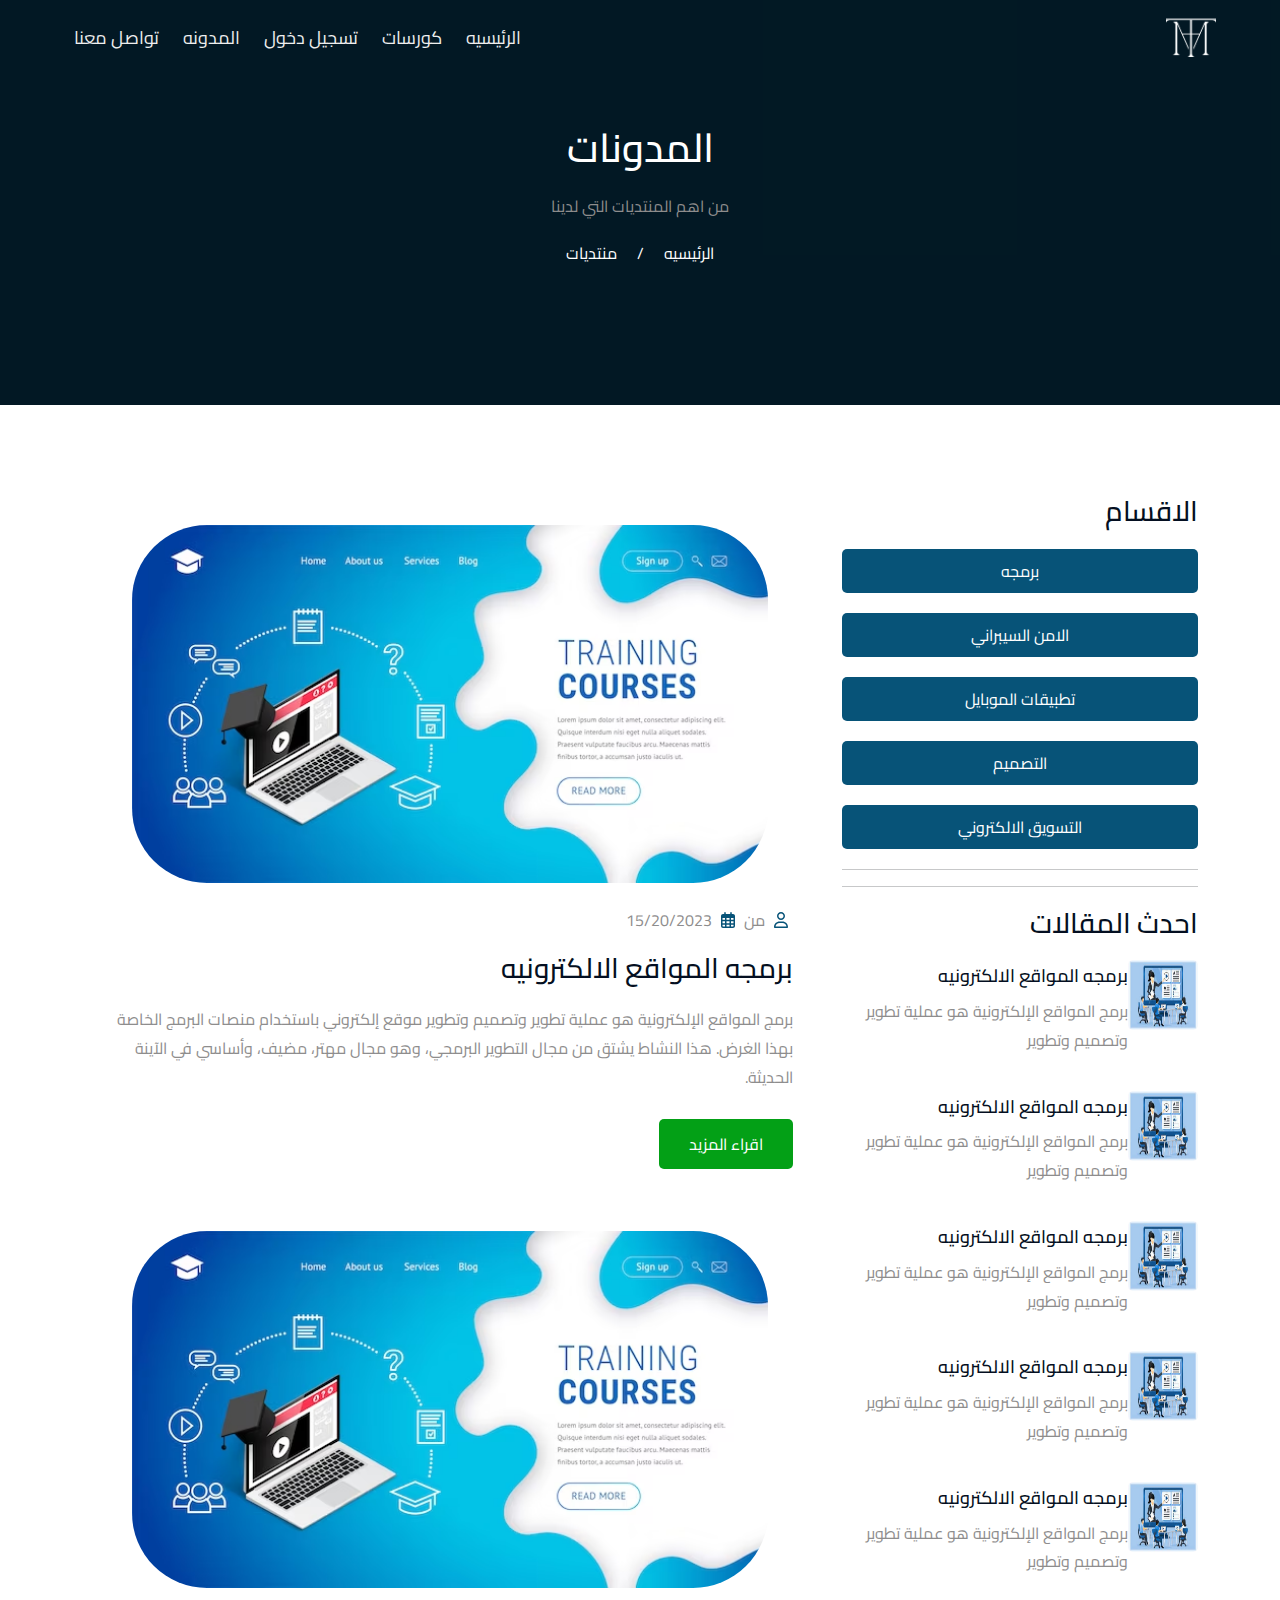
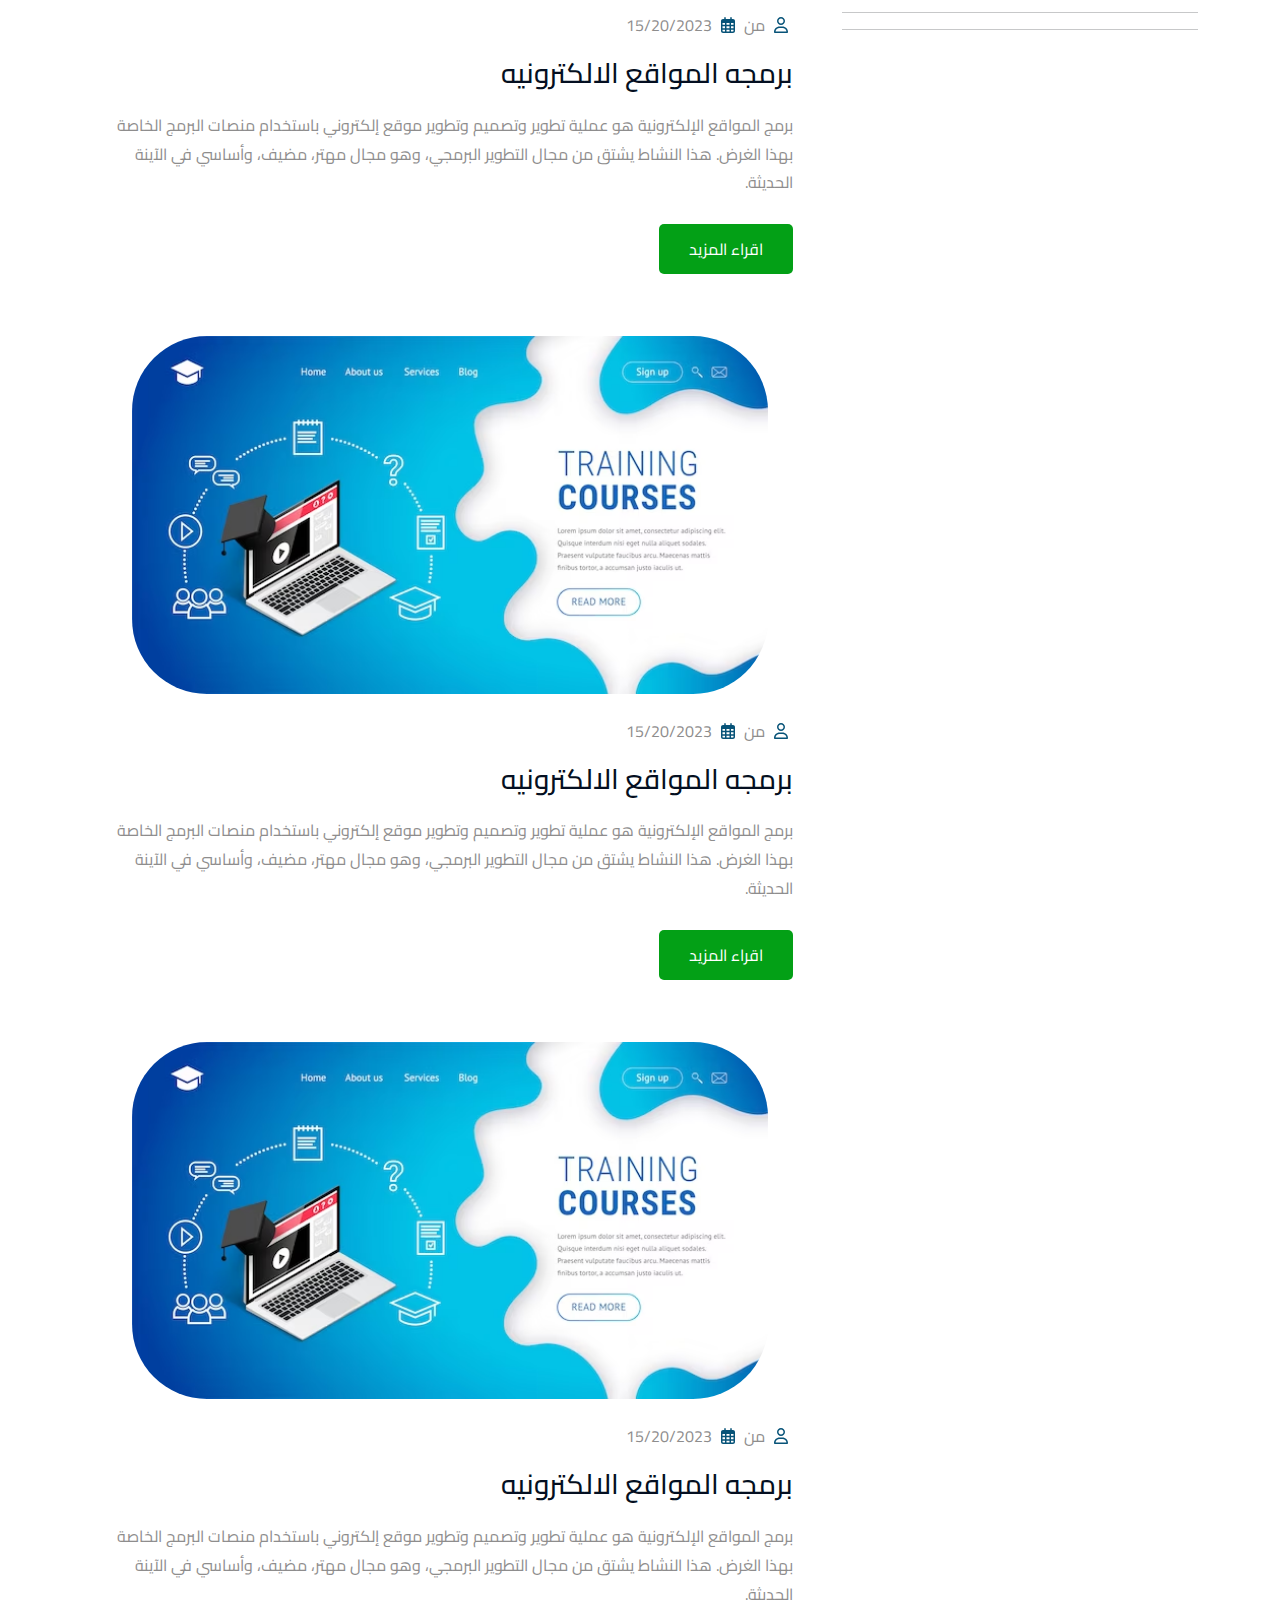
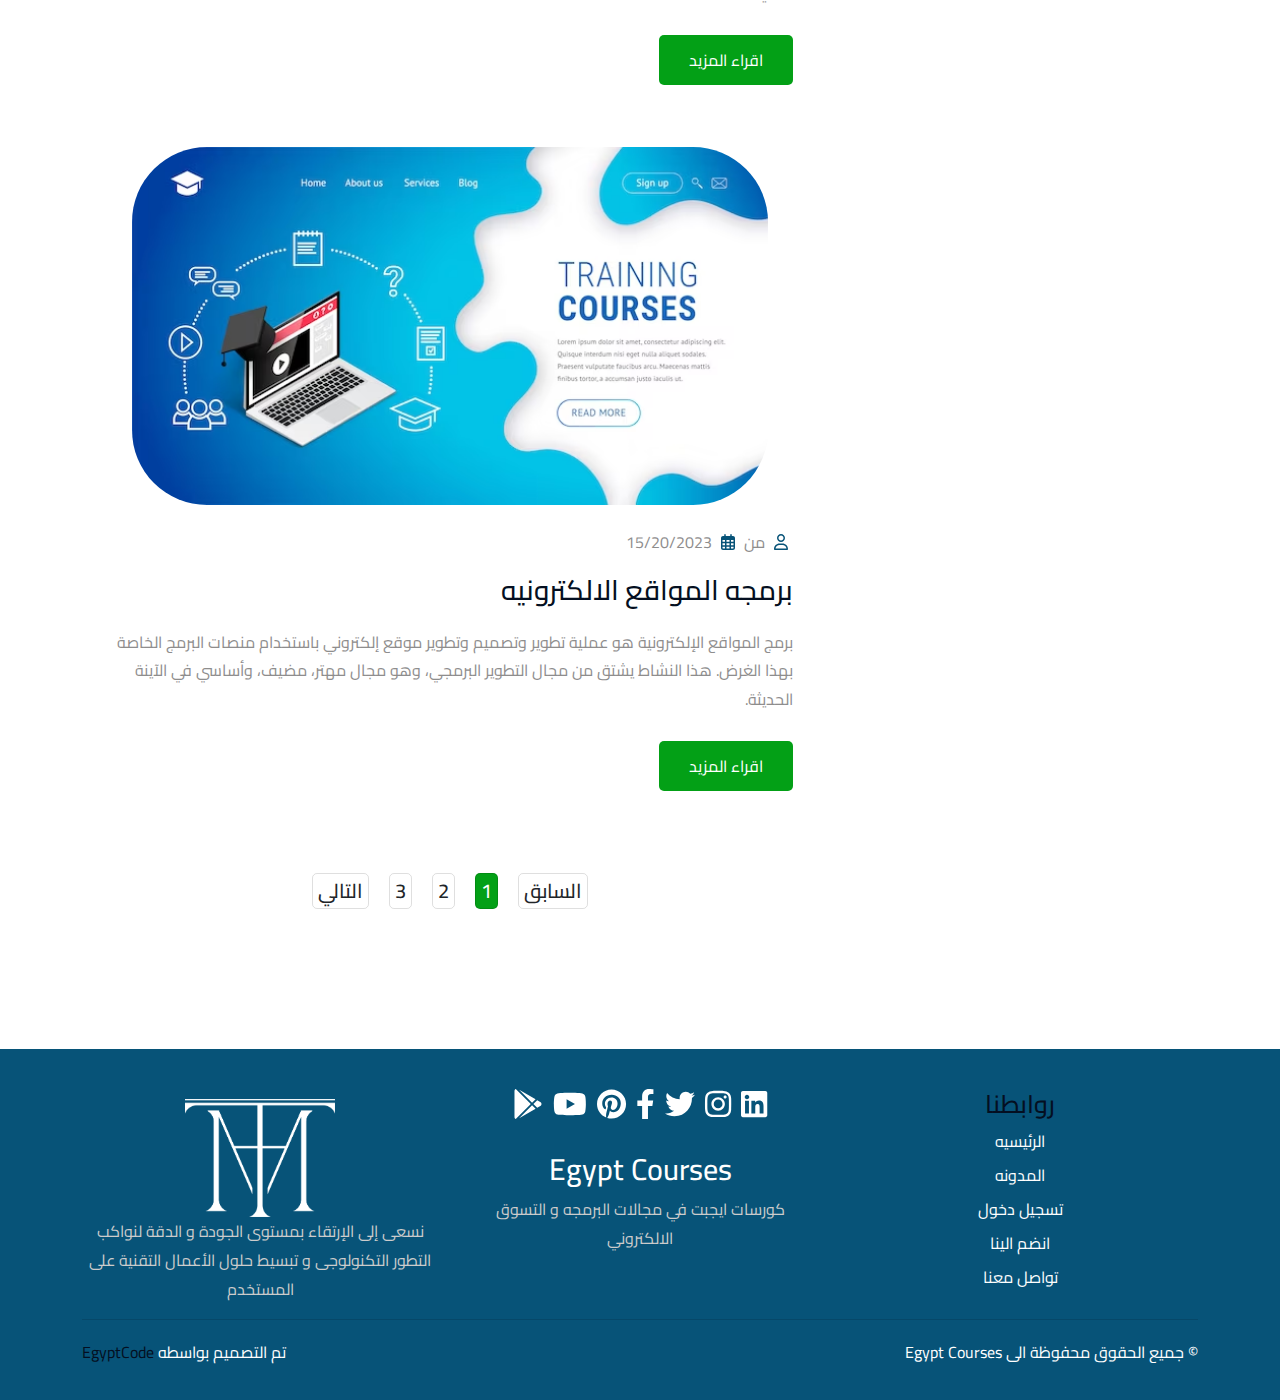
==== blog.html @ 2c245120 "Add files via upload" ====
<!DOCTYPE html>
<html lang="en" dir="rtl">

    <head>
        <meta charset="UTF-8">
        <meta name="viewport" content="width=device-width, initial-scale=1.0">
        <title>المدونات</title>
        <link rel="stylesheet" href="./css/main.css">
    </head>

    <body>

<!-- navbar -->
<div class="navbar">
    <input type="checkbox" id="nav-check">
    <div class="nav-header">
        <div class="nav-logo">
            <a class="nav_trans_logo" href="./index.html"><img src="./img/logo.png" alt=""></a>
        </div>
    </div>
    <div class="nav-btn">
        <label for="nav-check">
            <span class="span_1"></span>
            <span class="span_2"></span>
            <span class="span_3"></span>
        </label>
    </div>

    <div class="nav-links">
        <a href="./index.html">الرئيسيه</a>
        <li id="Courses_open">
            كورسات
        </li>
        <a href="./logIn.html">تسجيل دخول </a>
        <a href="./blog.html">المدونه</a>
        <a href="./contact_us.html">تواصل معنا</a>
    </div>
</div>
<!-- intro section -->
<section class="intro_sections">
    <div class="container">
        <h1>المدونات</h1>
        <p>من اهم المنتديات التي لدينا</p>
        <ul>
            <li> <a href="./index.html">الرئيسيه</a> </li>
            <li> / </li>
            <li> <a href="./singel_blog.html">منتديات</a> </li>
        </ul>
    </div>
</section>





<!-- blog -->
<section class="S1_blog">
<div class="container">
<div class="row">
    <div class="col-lg-4 ">
        <div class="box">
        <h3>الاقسام</h3>
            <div class="catt">
            <ul>
                <li><a href="./blog.html">برمجه </a></li>
                <li> <a href="./blog.html">الامن السيبراني</a> </li>
                <li> <a href="./blog.html">تطبيقات الموبايل</a> </li>
                <li> <a href="./blog.html">التصميم</a></li>
                <li> <a href="./blog.html">التسويق الالكتروني</a></li>
            </ul>
            </div>
        </div>
<hr>
<hr>
        <div class="box">
            <h3>احدث المقالات</h3>
            <div class="row_blog">
                <div class="imges">
                    <img src="./img/blog_2.jpg" alt="">
                </div>
                <div class="contant">
                    <h4><a href="./singel_blog.html">برمجه المواقع الالكترونيه</a></h4>
                    <p>برمج المواقع الإلكترونية هو عملية تطوير وتصميم وتطوير </p>

                </div>
            </div>

            <div class="row_blog">
                <div class="imges">
                    <img src="./img/blog_2.jpg" alt="">
                </div>
                <div class="contant">
                    <h4><a href="./singel_blog.html">برمجه المواقع الالكترونيه</a></h4>
                    <p>برمج المواقع الإلكترونية هو عملية تطوير وتصميم وتطوير </p>
                </div>
            </div>

            <div class="row_blog">
                <div class="imges">
                    <img src="./img/blog_2.jpg" alt="">
                </div>
                <div class="contant">
                    <h4><a href="./singel_blog.html">برمجه المواقع الالكترونيه</a></h4>
                    <p>برمج المواقع الإلكترونية هو عملية تطوير وتصميم وتطوير </p>
                </div>
            </div>

            <div class="row_blog">
                <div class="imges">
                    <img src="./img/blog_2.jpg" alt="">
                </div>
                <div class="contant">
                    <h4><a href="./singel_blog.html">برمجه المواقع الالكترونيه</a></h4>
                    <p>برمج المواقع الإلكترونية هو عملية تطوير وتصميم وتطوير </p>
                </div>
            </div>

            <div class="row_blog">
                <div class="imges">
                    <img src="./img/blog_2.jpg" alt="">
                </div>
                <div class="contant">
                    <h4><a href="./singel_blog.html">برمجه المواقع الالكترونيه</a></h4>
                    <p>برمج المواقع الإلكترونية هو عملية تطوير وتصميم وتطوير </p>
                </div>
            </div>

        </div>
<hr>
<hr>
    </div>

    <div class="col-lg-8">

        <div class="blog_box">
            <img src="./img/blog_1.jpg" alt="">
            <span> <i class="fa-regular fa-user"></i> من <i class="fa-regular fa-calendar-days"></i> 15/20/2023 </span>
            <h3>برمجه المواقع الالكترونيه</h3>
            <p>
                برمج المواقع الإلكترونية هو عملية تطوير وتصميم وتطوير موقع إلكتروني باستخدام منصات البرمج الخاصة بهذا الغرض. هذا النشاط
                يشتق من مجال التطوير البرمجي، وهو مجال مهتر، مضيف، وأساسي في الآينة الحديثة.
            </p>
            <a class="link_button" href="./singel_blog.html"> اقراء المزيد </a>
        </div>

        <div class="blog_box">
            <img src="./img/blog_1.jpg" alt="">
            <span> <i class="fa-regular fa-user"></i> من <i class="fa-regular fa-calendar-days"></i> 15/20/2023 </span>
            <h3>برمجه المواقع الالكترونيه</h3>            <p>
                برمج المواقع الإلكترونية هو عملية تطوير وتصميم وتطوير موقع إلكتروني باستخدام منصات البرمج الخاصة بهذا الغرض. هذا
                النشاط
                يشتق من مجال التطوير البرمجي، وهو مجال مهتر، مضيف، وأساسي في الآينة الحديثة.
            </p>
            <a class="link_button" href="./singel_blog.html"> اقراء المزيد </a>
        </div>

        <div class="blog_box">
            <img src="./img/blog_1.jpg" alt="">
            <span> <i class="fa-regular fa-user"></i> من <i class="fa-regular fa-calendar-days"></i> 15/20/2023 </span>
            <h3>برمجه المواقع الالكترونيه</h3>            <p>
                برمج المواقع الإلكترونية هو عملية تطوير وتصميم وتطوير موقع إلكتروني باستخدام منصات البرمج الخاصة بهذا الغرض. هذا
                النشاط
                يشتق من مجال التطوير البرمجي، وهو مجال مهتر، مضيف، وأساسي في الآينة الحديثة.
            </p>
            <a class="link_button" href="./singel_blog.html"> اقراء المزيد </a>
        </div>

        <div class="blog_box">
            <img src="./img/blog_1.jpg" alt="">
            <span> <i class="fa-regular fa-user"></i> من <i class="fa-regular fa-calendar-days"></i> 15/20/2023 </span>
            <h3>برمجه المواقع الالكترونيه</h3>            <p>
                برمج المواقع الإلكترونية هو عملية تطوير وتصميم وتطوير موقع إلكتروني باستخدام منصات البرمج الخاصة بهذا الغرض. هذا
                النشاط
                يشتق من مجال التطوير البرمجي، وهو مجال مهتر، مضيف، وأساسي في الآينة الحديثة.
            </p>
            <a class="link_button" href="./singel_blog.html"> اقراء المزيد </a>
        </div>

        <div class="blog_box">
            <img src="./img/blog_1.jpg" alt="">
            <span> <i class="fa-regular fa-user"></i> من <i class="fa-regular fa-calendar-days"></i> 15/20/2023 </span>
            <h3>برمجه المواقع الالكترونيه</h3>            <p>
                برمج المواقع الإلكترونية هو عملية تطوير وتصميم وتطوير موقع إلكتروني باستخدام منصات البرمج الخاصة بهذا الغرض. هذا
                النشاط
                يشتق من مجال التطوير البرمجي، وهو مجال مهتر، مضيف، وأساسي في الآينة الحديثة.
            </p>
            <a class="link_button" href="./singel_blog.html"> اقراء المزيد </a>
        </div>

                <div class="Pagination">
                    <h4>السابق</h4>
                    <h4 class="active">1</h4>
                    <h4>2</h4>
                    <h4>3</h4>
                    <h4>التالي</h4>
                </div>

    </div>

</div>    
</div>    
</section>





<!-- footer -->
<footer class="footer">
    <div class="container">

        <div class="top_foot">
            <div class="row">

                <div class="col-lg-4">
                    <ul class="links">
                        <h3>روابطنا</h3>
                        <li> <a href="./index.html">الرئيسيه</a> </li>
                        <li> <a href="./blog.html">المدونه</a> </li>
                        <li> <a href="./logIn.html">تسجيل دخول</a> </li>
                        <li> <a href="./registration.html">انضم الينا</a> </li>
                        <li> <a href="./contact_us.html">تواصل معنا</a> </li>
                    </ul>
                </div>

                <div class="col-lg-4">
                    <ul class="sochial">
                        <li> <a href="#"><i class="fa-brands fa-linkedin"></i></a> </li>
                        <li> <a href="#"><i class="fa-brands fa-instagram"></i></a> </li>
                        <li> <a href="#"><i class="fa-brands fa-twitter"></i></a> </li>
                        <li> <a href="#"><i class="fa-brands fa-facebook-f"></i></a> </li>
                        <li> <a href="#"><i class="fa-brands fa-pinterest"></i></a> </li>
                        <li> <a href="#"><i class="fa-brands fa-youtube"></i></a> </li>
                        <li> <a href="#"><i class="fa-brands fa-google-play"></i></a> </li>
                    </ul>
                    <h4>Egypt Courses</h4>
                    <p>كورسات ايجبت في مجالات البرمجه و التسوق الالكتروني</p>
                </div>

                <div class="col-lg-4">
                    <a href="./index.html"><img src="./img/logo.png" alt=""></a>
                    <p>
                        نسعى إلى الإرتقاء بمستوى الجودة و الدقة لنواكب التطور التكنولوجى و تبسيط حلول الأعمال التقنية
                        على المستخدم

                    </p>
                </div>

            </div>
        </div>


        <div class="last_foot">
            <ul>
                <li>© جميع الحقوق محفوظة الى Egypt Courses </li>
                <li> تم التصميم بواسطه <a href="./logIn.html">EgyptCode</a> </li>
            </ul>
        </div>

    </div>
</footer>

<!-- scroll up -->
<span class="scroll_up"><i class="fa-solid fa-arrow-up"></i></span>



<script src="js/jquery-3.5.1.min.js"></script>
<script src="./js/owl.carousel.min.js"></script>
<script src="./js/all.min.js"></script>
<script src="./js/bootstrap.bundle.min.js"></script>
<script src="./js/main.js"></script>
</body>
</html>
---- css/main.css ----
@import url(./bootstrap.min.css);
@import url(./bootstrap.min.css.map);
@import url(./all.min.css);
@import url(./owl.carousel.min.css);
@import url(./animate.css);
@import url('https://fonts.googleapis.com/css2?family=Cairo:wght@200;400;500;600;700;800&display=swap');

:root {
  --main_bgColor: #ffffff;
  --btnColor: #03a016;
  --textColor: #040f21;
  --Secondary-color: #075378;  
  --bgColor: #f7f7f7;
  --pragrafColor: #8e8d8d;
  --body_bgColor: #ffffff;
  --main_borderColor: 1px solid rgba(0, 0, 0, .125);
}
::selection {
  color: rgb(255, 255, 255);
  background: rgb(0, 0, 0);
  border-radius: 5px !important;
}
::-webkit-scrollbar {
  width: 10px;

}

::-webkit-scrollbar-track {
  background-color: transparent;
  box-shadow: 0 20px 40px rgb(0 0 0 / 25%);
}

::-webkit-scrollbar-thumb {
  background-color: var(--Secondary-color);
  border-radius: 5px;
  transition: all ease-in-out .3s;
}

::-webkit-scrollbar-thumb:hover {
  background-color: var(--textColor);
}
.link_button ,.add-to-cart{
  padding: 10px 30px;
  background-color: var(--btnColor);
  color: var(--body_bgColor);
  border-radius: 5px;
  transition: all ease-in .3s;
}
.link_button:hover ,.add-to-cart:hover{
  background-color: transparent;
  color: var(--textColor);
  border: 1px solid var(--btnColor);
}

* {
    padding: 0;
    margin: 0;
    box-sizing: border-box;
    font-family: 'Cairo', sans-serif;
}
a{
    text-decoration: none;
}
li{
    list-style: none;
}
ul{
    padding: 0;
}
img ,video{
    width: 100%;
}
p{
  line-height: 1.8;
  color: var(--pragrafColor);
}
/* navbar */
.navbar {
  height: 75px;
  width: 100%;
  background-color: transparent;
  padding: 0 5%;  
  display: flex;
  align-items: center;
  position: absolute;
  z-index: 92212554454554541212;
}

.navbar  .nav-header {
  width: 20%;

}

.navbar  .nav-header  .nav-logo {
  display: inline-block;
  font-size: 22px;
  color: #fff;
}

.navbar .nav-logo img {
  width: 50px  !important;
}

.navbar .nav-btn {
  display: none;
}
.navbar .nav-btn span{
  width: 50%;
}
.navbar  .nav-links {
  margin-right: auto;
  font-size: 18px;
}

.navbar  .nav-links  a , .navbar .nav-links li{
  display: inline-block;
  padding: 13px 10px 13px 10px;
  text-decoration: none;
  color: #efefef;
  transition: all ease-in .3s;
  cursor: pointer;
}

.navbar  .nav-links  a:hover ,
.navbar .nav-links li:hover{
    color: var(--btnColor);
}
.fix .nav-links a:hover,
.fix .nav-links li:hover {
  color: var(--textColor);
}


.navbar  #nav-check {
  display: none;
}


.services_menu {
  position: absolute;
  opacity: 0;
  visibility: hidden;
  transition: all ease-in-out .3s !important;
  display: flex;
  flex-direction: column;
  left: 20px;
  width: 300px !important;
}

.services_nav_tranz .services_menu {
  opacity: 1;
  visibility: visible;
  animation-name: tranz;
  animation-duration: .5s;
  animation-iteration-count: 1;
  animation-timing-function: linear;
  animation-fill-mode: forwards;
}

.services_nav_tranz svg {
  transform: rotate(90deg);
  margin-right: 10px;
}

.services_menu li {
  background-color: var(--bgColor);
  box-shadow: 0 20px 40px rgb(0 0 0 / 25%);

  padding: 0 20px;
  width: 100%;
}

.services_menu li a {
  color: #000 !important;
}

.services_menu li a:hover {
  color: var(--btnColor) !important;
}

.fix {
  background-color: var(--Secondary-color);
  position: fixed !important;
  top: 0;
  right: 0;
  z-index: 9561111111665;
  left: 0;
  height: 70px !important;
  transition: all .5s linear;
  animation-name: tranz;
  animation-duration: .5s;
  animation-iteration-count: 1;
  animation-timing-function: linear;
  animation-fill-mode: forwards;
  padding: 0 5%;

}

@keyframes tranz {
  0% {
    transform: translateY(-100px);
  }

  100% {
    transform: translateY(0px);
  }
}


@media (max-width:600px) {
  .navbar > .nav-btn {
    display: inline-block;
    position: absolute;
    left: 10px;
    top: calc(50% - 25px);
  }
  .navbar>.nav-header>.nav-title{
    margin-right: auto;
  }
  .navbar > .nav-btn > label {
    display: inline-block;
    width: 50px;
    height: 50px;
    padding: 13px;
  }
  .navbar > .nav-btn > label:hover,.navbar  #nav-check:checked ~ .nav-btn > label {
    background-color: rgba(0, 0, 0, 0.3);
  }
  .navbar > .nav-btn > label > span {
    display: block;
    width: 25px;
    height: 10px;
    border-top: 2px solid #eee;
    transition: all ease-in .3s;
  }
  .navbar>.nav-btn>label>.span_2{
    width: 20px;
  }
  .navbar>.nav-btn>label>.span_3 {
    width: 15px;
  }
  .navbar > .nav-links {
    position: absolute;
    display: block;
    width: 100%;
    background-color: #333;
    height: 0px;
    transition: all 0.3s ease-in;
    overflow-y: hidden;
    top: 65px;
    left: 0px;
  }
  .fix>.nav-links{
    border: 7px solid var(--Secondary-color);
    border-radius: 5px;
    border-top: none;
  }
  .navbar > .nav-links > a {
    display: block;
    width: 100%;
  }
  .navbar > #nav-check:not(:checked) ~ .nav-links {
    height: 0;
    width: 100% !important;
  }
  .navbar > #nav-check:checked ~ .nav-links {
    height: 80vh !important;
  }
  .navbar>#nav-check:checked~.nav-btn .span_1{
  transform: rotateY(0deg) rotate(45deg);
  position: absolute;
  top: 21px;
  left: 16px;
  width: 15px !important;
  border-top: 3px solid #eee;
}
.navbar>#nav-check:checked~.nav-btn .span_2 {
  transform: rotateY(0deg) rotate(-45deg);
  position: absolute;
  top: 21px;
  left: 22px;
  width: 15px !important;
  border-top: 3px solid #eee;
}
  .navbar>#nav-check:checked~.nav-btn .span_3 {
  display: none;
  }

}
/* home */
.S1_home{
  background-image: url(../img/S1_home.jpeg);
  background-position: center;
  background-size: cover;
  background-repeat: no-repeat;
  width: 100%;
  height: 100vh;
  position: relative;
  display: flex;
  flex-direction: column;
  align-items: center;
  justify-content: center;
  text-align: center;
  z-index: 1;
}
.S1_home::after{
  content: '';
  position: absolute;
  top: 0;
  left: 0;
  width: 100%;
  height: 100%;
  background-color: #0000008d;
  z-index: -1;
}
.S1_home h1 ,.S1_home p ,.S1_home a{
  z-index: 5;
  color: var(--body_bgColor);
}
.S1_home h1{
  font-size: 50px;
  margin-bottom: 20px;
  font-weight: 800;
}
.S1_home p{
  margin-bottom: 70px;
}
.S1_home a{
  color: var(--body_bgColor);
  background-color: var(--btnColor);
  padding: 10px 30px ;
  border-radius: 5px;
}
/* intro */
.intro {
  text-align: center;
  padding: 30px 0;
}

.intro h3 {
  color: var(--textColor);
  font-size: 32px;
  margin-bottom: 20px;
}

.intro hr {
  width: 40%;
  background-color: var(--Secondary-color);
  margin: auto;
  height: 5px;
}
/* S2 */
.S2_home{
  padding: 70px 0 ;
}
.box{
  margin: 20px 0;
}
.S2_home .box{
  text-align: center;
  padding: 40px;
}
.S2_home .box svg{
  width: 50px;
  height: 50px;
  background-color: #DDFFEF;
  padding: 20px;
  color: var(--btnColor);
}
.S2_home .box h3{
  margin: 15px 0;
}
.S2_home .box ul{
  display: flex;
  justify-content: space-between;
}
.S2_home .box li{
  color: var(--textColor);
  font-size: 18px;
  margin: 0 10px;
}
.S2_home .box span{
  color: var(--pragrafColor);
}
.S2_home .box span del{
  color: var(--Secondary-color);
  margin-right: 20px;
}
/* S3_home */
.S3_home{
  padding: 20px 0;
  background-image: url(../img/S3_home.png);
  background-position: top;
  background-size: cover;
  width: 100%;
  height: 70vh;
  background-color: #1c1c1c;
  position: relative;
  background-attachment: fixed;
}
.S3_home::after{
  content: '';
  position: absolute;
  top: -10px;
  left: 0;
  background-image: url(../img/top_divider_black.png);
  background-position: top;
  width: 100%;
  background-repeat: no-repeat;
  height: 10px !important;
}
.S3_home .box{
  padding: 40px ;
  margin-bottom: 0;
}
.S3_home .box ul{
  display: flex;
  align-items: center;
}
.S3_home .box ul svg{
  padding: 20px;
  font-size: 30px;
  border: 2px solid var(--Secondary-color);
  color: var(--body_bgColor);
  border-radius: 50%;
  margin-left: 20px;
}
.S3_home .box ul h3{
  margin-bottom: 10px;
  color: var(--body_bgColor);
  font-size: 24px;
}
.S3_home .box ul p{
  color: #ccc;
}
/* S5_home */
.S5_home{
  padding: 70px 0;
}
.S5_home .box{
  padding: 30px;
  border: 2px solid var(--btnColor);
  border-radius: 5px;
  text-align: center;
}
.S5_home .box h4{
  color: var(--btnColor);
  font-size: 32px;
  margin: 20px 0;
}
.S5_home .box p{
  margin: 20px 0;
}
.S5_home .box span{
  color: var(--Secondary-color);
  display: block;
  font-weight: 600;
  font-size: 22px;
}
.S5_home .box a{
  padding: 10px 30px;
  border: 1px solid var(--btnColor);
  background-color: var(--btnColor);
  border-radius: 5px;
  color: var(--body_bgColor);
  transition: all ease-in .3s;
  display: block;
  margin: 20px 0;
}
.S5_home .box a:hover{
  background-color: transparent;
  color: var(--textColor);
}
.sform{
  width: 100% !important;
}



/* intro_sections */
.intro_sections{
  background-color: var(--Secondary-color);
  width: 100%;
  height: 45vh;
  position: relative;
  z-index: 1;
  display: flex;
  flex-direction: column;
  align-items: center;
  justify-content: center;
  text-align: center;
  padding: 70px 0;

}
.intro_sections::after{
  content: '';
  width: 100%;
  height: 100%;
  top: 0;
  left: 0;
  position: absolute;
  background-color: #000000b3;
  z-index: -1;
}
.intro_sections h1{
  color: var(--body_bgColor);
  margin-bottom: 20px;
}
.intro_sections ul{
  display: flex;
  justify-content: center;
  margin-top: 20px;
}
.intro_sections ul li{
  color: var(--body_bgColor);
  margin: 0 10px;
}
.intro_sections ul li a{
  color: var(--body_bgColor);
}

/* Login */
.Login{
  padding-top: 70px;
}
.butt{
  display: flex;
  justify-content: space-between;

}
.butt button , .butt a{
  border: none;
  border-radius: 5px;
  color: var(--body_bgColor);
  background-color: var(--Secondary-color);
  padding: 10px 30px;
}
.form{
  padding: 25px;
  border: var(--main_borderColor);
  border-radius: 5px;
  width: 50%;
  margin: 70px auto;
}
.form input{
  width: 100%;
  height: 40px;
  margin-bottom: 20px;
  padding:0 25px ;
}
.form h3{
  margin-bottom: 20px;
  color: var(--textColor);
}
.form label{
  margin-bottom: 10px;
  color: var(--pragrafColor);
  font-size: 15px;
}
.form .lost_pass , .send_pass{
  color: var(--btnColor);
}
.form .lost_pass{
  cursor: pointer;
}
.form a{
  background-color: var(--textColor);
  text-align: center;
}
#Git_Back{
  background-color: var(--textColor);
}
#Git_Back:hover{
  background-color: transparent !important;
}
.form .lost_pass svg ,  .send_pass svg{
  margin-right: 10px;
}
.lost_pass_form{
  display: none;
}
.lost_pass_container .Login_form{
  display: none;
}
.lost_pass_container .lost_pass_form{
  display: block;
}
.contacts{
  padding: 70px 0;
}
.contacts .form{
  width: 100%;
  margin-top: 0;
  margin-bottom: 0;
}
.contacts .form button{
  border: none;
  padding: 10px 30px ;
  color: var(--body_bgColor);
  background-color: var(--Secondary-color);
  border-radius: 5px;
}
.contacts .form textarea ,.contacts .form input{
  width: 100%;
  border-radius: 5px;
  padding-right: 20px;
  padding-top: 5px;
  border: var(--main_borderColor);
}
.contacts .map_box{
  margin-bottom: 50px;
  text-align: center;
}
.contacts .map_box iframe{
  width: 70% !important ;
  border-radius: 20px;
}
.contacts .location{
  margin-top: 30px;
}
.contacts .location ul{
  display: flex;
  margin: 30px 0;
}
.contacts .location ul li{
  margin-left: 20px;
  color: var(--textColor);
  font-size: 18px;
}
.contacts .location ul li a{
  color: var(--textColor);
  transition: all ease-in .3s;
}
.contacts .location ul li a:hover{
  color: var(--btnColor);
}
.contacts .contact_sochial img{
  width: 150px;
  background-color: var(--Secondary-color);
  margin: 20px 0;
}
.contacts .contact_sochial ul{
  display: flex;
}
.contacts .contact_sochial li{
  margin: 0 5px;
}
.contacts .contact_sochial svg{
  font-size: 25px;
  color:var(--textColor);
  transition: all ease-in .3s;
}
.contacts .contact_sochial svg:hover{
  color: var(--btnColor);
}
/* footer */
.footer{
  padding: 20px 0;
  text-align: center;
  background-color: var(--Secondary-color );
}
.top_foot img{
  width: 150px;
  margin-top: 30px;
}
.top_foot h3{
  color: var(--textColor);
  font-size: 25px;
}
.top_foot h4{
  margin-top: 30px;
  font-size: 30px;
  color: var(--body_bgColor);

}
.top_foot p{
  color: #ccc;
}
.top_foot ul{
  margin: 20px 0;
  text-align: center;

}
.top_foot ul li{
  margin: 10px 0;
}
.top_foot ul li svg{
  color: var(--body_bgColor);
  font-size: 30px;
}
.top_foot ul li a{
  color: var(--body_bgColor);
  font-size: 16px;
  transition: all ease-in .3s;
}
.top_foot ul li a:hover{
  margin-right: 5px;
}
.top_foot .sochial{
  display: flex;
  align-items: flex-start;
  justify-content: center;
}
.top_foot .sochial li{
  margin: 0 5px ;
}
.last_foot {
  border-top: var(--main_borderColor);
  padding-top: 20px;
}
.last_foot ul{
  justify-content: space-between;
  display: flex;
}
.last_foot li{
  color: var(--body_bgColor);
}
.last_foot a{
  color: var(--textColor);
}

/* ////////////////// */
/* Pagination */
.Pagination {
  padding: 70px 0;
  display: flex;
  align-items: center;
  justify-content: center;
}

.Pagination h4 {
  padding: 5px;
  border-radius: 5px;
  border: var(--main_borderColor);
  margin: 0 10px;
  font-size: 20px;
  transition: all ease-in .3s;
}

.Pagination h4:hover {
  background-color: var(--btnColor);
  color: var(--main_bgColor);
}

.Pagination .active {
  background-color: var(--btnColor);
  color: var(--main_bgColor);
}
/* S1_blog */
.S1_blog {
  padding: 70px 0;
}

.S1_blog .blog_box {
  padding: 25px;
}

.S1_blog .blog_box img {
  border-radius: 100px;
  padding: 25px;
}

.S1_blog .blog_box span {
  color: var(--pragrafColor);
}

.S1_blog .blog_box span svg {
  color: var(--Secondary-color);
  margin: 0 5px;
}

.S1_blog .blog_box h3 {
  color: var(--textColor);
  margin: 20px 0;
}

.S1_blog .blog_box p {
  color: var(--pragrafColor);
  margin: 20px 0;
  margin-bottom: 40px;
}
.S1_blog .box {
  margin: 20px 0;
}

.S1_blog .box h3 {
  margin: 20px 0;
  color: var(--textColor);
}

.S1_blog .catt ul li a {
  padding: 10px;
  margin: 20px 0;
  display: block;
  text-align: center;
  background-color: var(--Secondary-color);
  border-radius: 5px;

}

.S1_blog ul li a {
  color: var(--body_bgColor);
}

.S1_blog .row_blog {
  display: flex;
  margin: 20px 0;
}

.S1_blog .row_blog .contant {
  margin-left: 20px;
}

.S1_blog .row_blog img {
  width: 70px;
  height: 70px;
  border-radius: 5px;
}

.S1_blog .row_blog a {
  font-size: 18px;
  color: var(--textColor);
  transition: all ease-in .3s;
}

.S1_blog .row_blog a:hover {
  color: var(--Secondary-color);
}

.time li {
  color: var(--textColor);
  margin: 20px 0;
  font-size: 18px;
}

.comments {

  padding: 70px 0;
}

.comments ul {
  display: flex;

}

.comments .box {
  width: 50%;
}

.comments ul img {
  width: 70px !important;
  height: 70px;
  border-radius: 50%;
  padding: 0;
  border: 1px solid var(--Secondary-color);
}

.comments ul li {
  margin-left: 20px;
}

.comments ul li span {
  color: var(--Secondary-color);
}

.comments ul li h4 {
  margin: 5px 0;
  padding: 0;
}

.comments ul li p {
  color: var(--P-color);
}

.comments .form {
  margin-top: 50px;
  display: flex;
  flex-direction: column;
}

.comments .form input {
  border: none;
  margin: 10px 0;
  background-color: var(--bgColor);
  border-radius: 5px;
  height: 40px;
  border: var(--main_borderColor);
  padding: 10px;
}

.comments .form textarea {
  border: none;
  margin: 10px 0;
  background-color: var(--bgColor);
  border-radius: 5px;
  border: var(--main_borderColor);
  padding: 10px;
}

.comments .form button {
  padding: 10px 30px;
  border: none;
  border-radius: 5px;
  color: var(--textColor);
  background-color: var(--Secondary-color);
  margin-top: 20px;
}
.sidbar{
  position: fixed;
  top: 0;
  left: 0;
  bottom: 0;
  width: 0px;
  background-color: var(--Secondary-color);
  z-index: 1551635551151563551511551;
  transition: all ease-in .3s;
  overflow: scroll;
}
.Show{
  width: 300px !important;
  padding: 20px;
}
.sidbar a{
  color: var(--textColor);
}
.sidbar  svg{
  color: rgb(204, 3, 3);
  font-size: 30px;
}
.sidbar .close{
  background-color: var(--bgColor);
  padding: 10px;
  width: 50px;
  border-radius: 5px;
  margin-bottom: 50px;
}

/* cart */
.cart {
  padding-top: 70px;
}

.supTotal {
  padding: 70px 0;
}

/* cart_sidbar */
.cart_open_tool {
  position: fixed;
  right: 0;
  top: 100px;
  bottom: 0;
  background-color: var(--btnColor);
  width: 50px;
  height: 50px;
  z-index: 15151515;
  border-top-left-radius: 5px;
  border-bottom-left-radius: 5px;
  display: flex;
  align-items: center;
  justify-content: center;
  cursor: pointer;
}

.cart_open_tool svg {
  font-size: 30px;
  color: var(--body_bgColor);
}

.cart_sidbar {
  position: fixed;
  right: 0;
  top: 0;
  bottom: 0;
  background-color: var(--body_bgColor);
  width: 0px;
  z-index: 51516116151515;
  transition: all ease-in .1s;
  overflow-y: scroll;
}

.cart_sidbar .intro_CArt {
  display: flex;
  justify-content: space-between;
  padding: 25px;
}

.cart_sidbar .intro_CArt svg {
  font-size: 35px;
  color: var(--btnColor);
}

.Show2 {
  width: 400px !important;
}

.cart_sidbar .row_In_Cart {
  margin: 10px 0;
}

.cart_sidbar .box_row_cart {
  display: flex;
  align-items: center;
  justify-content: center;
}

.cart_sidbar .row_In_Cart img {
  border-radius: 5px;
}

.cart_sidbar .row_In_Cart h5 {
  font-size: 16px;
}

.cart_sidbar .row_In_Cart .Qunte {
  display: flex;
  justify-content: space-between;
  align-items: center;
  margin-top: 15px;
}

.cart_sidbar .row_In_Cart .total_CArt {
  text-align: center;
  margin-top: 10px;

}

.cart_sidbar .row_In_Cart .Qunte button {
  background-color: var(--btnColor);
  border: none;
  border-radius: 5px;
  padding: 5px 10px;
}

.cart_sidbar .row_In_Cart svg {
  color: var(--btnColor);
  font-size: 20px;
}

/* cart */
.cart img {
  width: 100px !important;
  border-radius: 5px;
}

.cart .Qunte {
  display: flex;
}

.cart .Qunte button {
  padding: 5px;
  background-color: var(--btnColor);
  border: none;
  border-radius: 5px;
  margin: 0 10px;
}

.cart_page_contant {
  display: flex;
  align-items: center;
  justify-content: center;
  border: var(--main_borderColor);
}

.cart_page_contant button {
  background-color: var(--btnColor);
  padding: 10px;
  border: none;
  border-radius: 5px;
  color: #fff;
}

.cart_total_contant {
  border: var(--main_borderColor);
  padding: 10px;
  margin-bottom: 25px;
}

.cart_total_contant h3 {
  margin-bottom: 30px;
}

.cart_total_contant h4 {
  margin-bottom: 10px;
  font-size: 20px;
}

.cart_total_contant h5 {
  font-size: 16px;

}

.checkout_box_container {
  width: 50%;
  margin: auto;
}
.cart_page_contant{
  padding: 20px 0 ;
}














 /* media */
 @media screen and (min-width:1px) and (max-width:767px){
  h1 {
      font-size: 22px !important;
    }
  
    h3 {
      font-size: 20px !important;
  
    }
  
    p {
      font-size: 14px !important;
    }

  .Pagination h4 {
    padding: 5px;
  }
.top_foot .links{
  flex-direction: column;
}
.top_foot .links li{
  margin: 10px 0;
}
.top_foot .sochial li{
  font-size: 20px;
  margin:  0 5px;
}
.Show {
  width: 100% !important;

}
.intro input{
  width: 60% !important;
}
.intro button{
  width: 20%;
}
.form{
  width: 100% !important;
}
.cart_page_contant{
  width: 20% !important;
}
.cart_page_contant h4{
  font-size: 16px;
}
.cart_page_contant img{
  width: 50px !important;
}
.checkout_box_container{
  width: 100%;
}
.Add_to_Cart_chose_container {
  align-items: flex-end;
}
.owl-carousel .owl-nav.disabled .owl-prev,
.owl-carousel .owl-nav.disabled .owl-next{
  margin: 0 !important;
  margin-left: 5px !important;

}
.top_sections a{
  margin-left: 75px !important;
}
.Categorie .ssaa{
  width: 50% !important;
}
.S3_home{
  height: auto !important;
}
.S3_home .box{
  padding: 10px;
}


 }


 @media screen and (min-width:768px) and (max-width:1023px){
.Categorie .ssaa{
  width: 33.333% !important;
}
  
 }


 .scroll_up {
   position: fixed;
   bottom: 50px;
   left: 50px;
   background-color: var(--btnColor);
   padding: 10px 14px;
   border-radius: 5px;
   color: #fff;
   display: none;
   z-index: 46555656;
   cursor: pointer;
   transition: all .5s ease-in-out;
 }

 .scroll_transition {
   transform: translateY(100px);
   display: block;

 }

 .show_scroll {
   transition: all .5s ease-in-out;
   transform: translateY(0);
   box-shadow: #8f8f8f 1px 1px 2px 1px;

 }
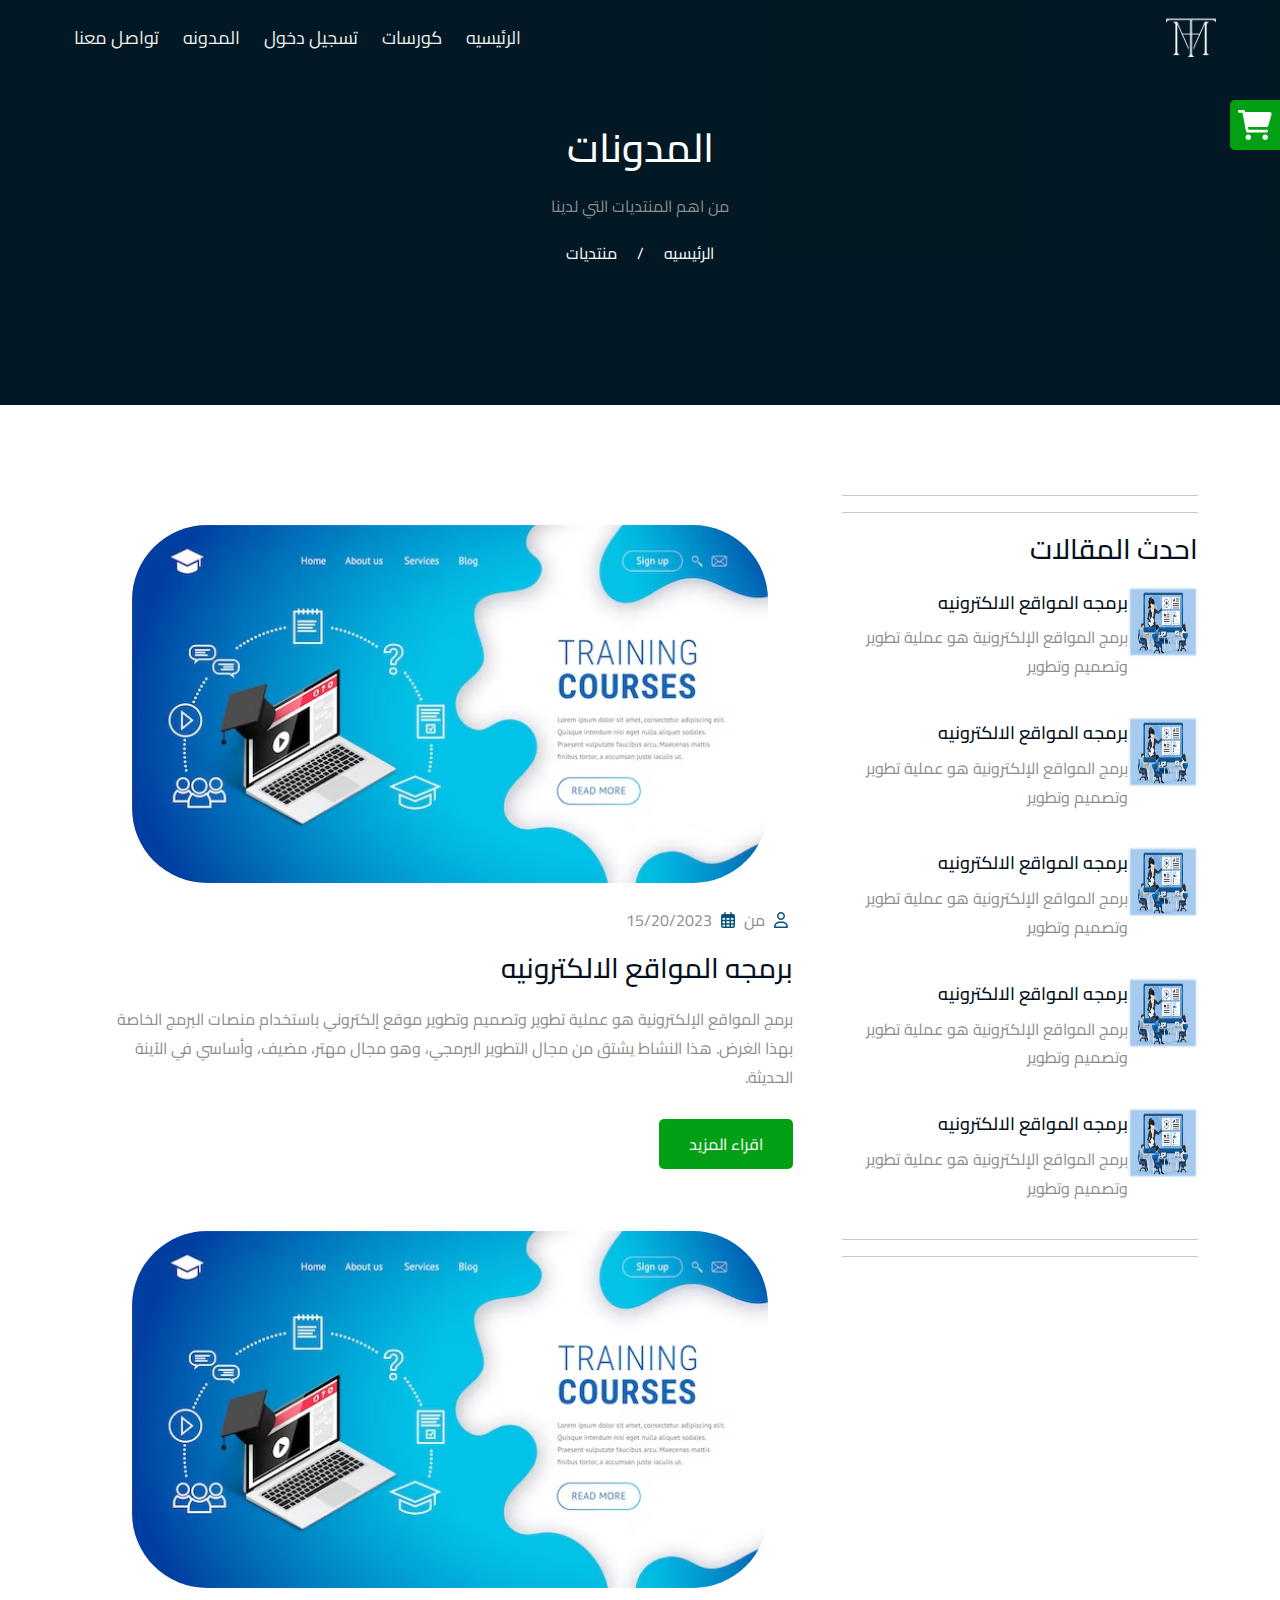
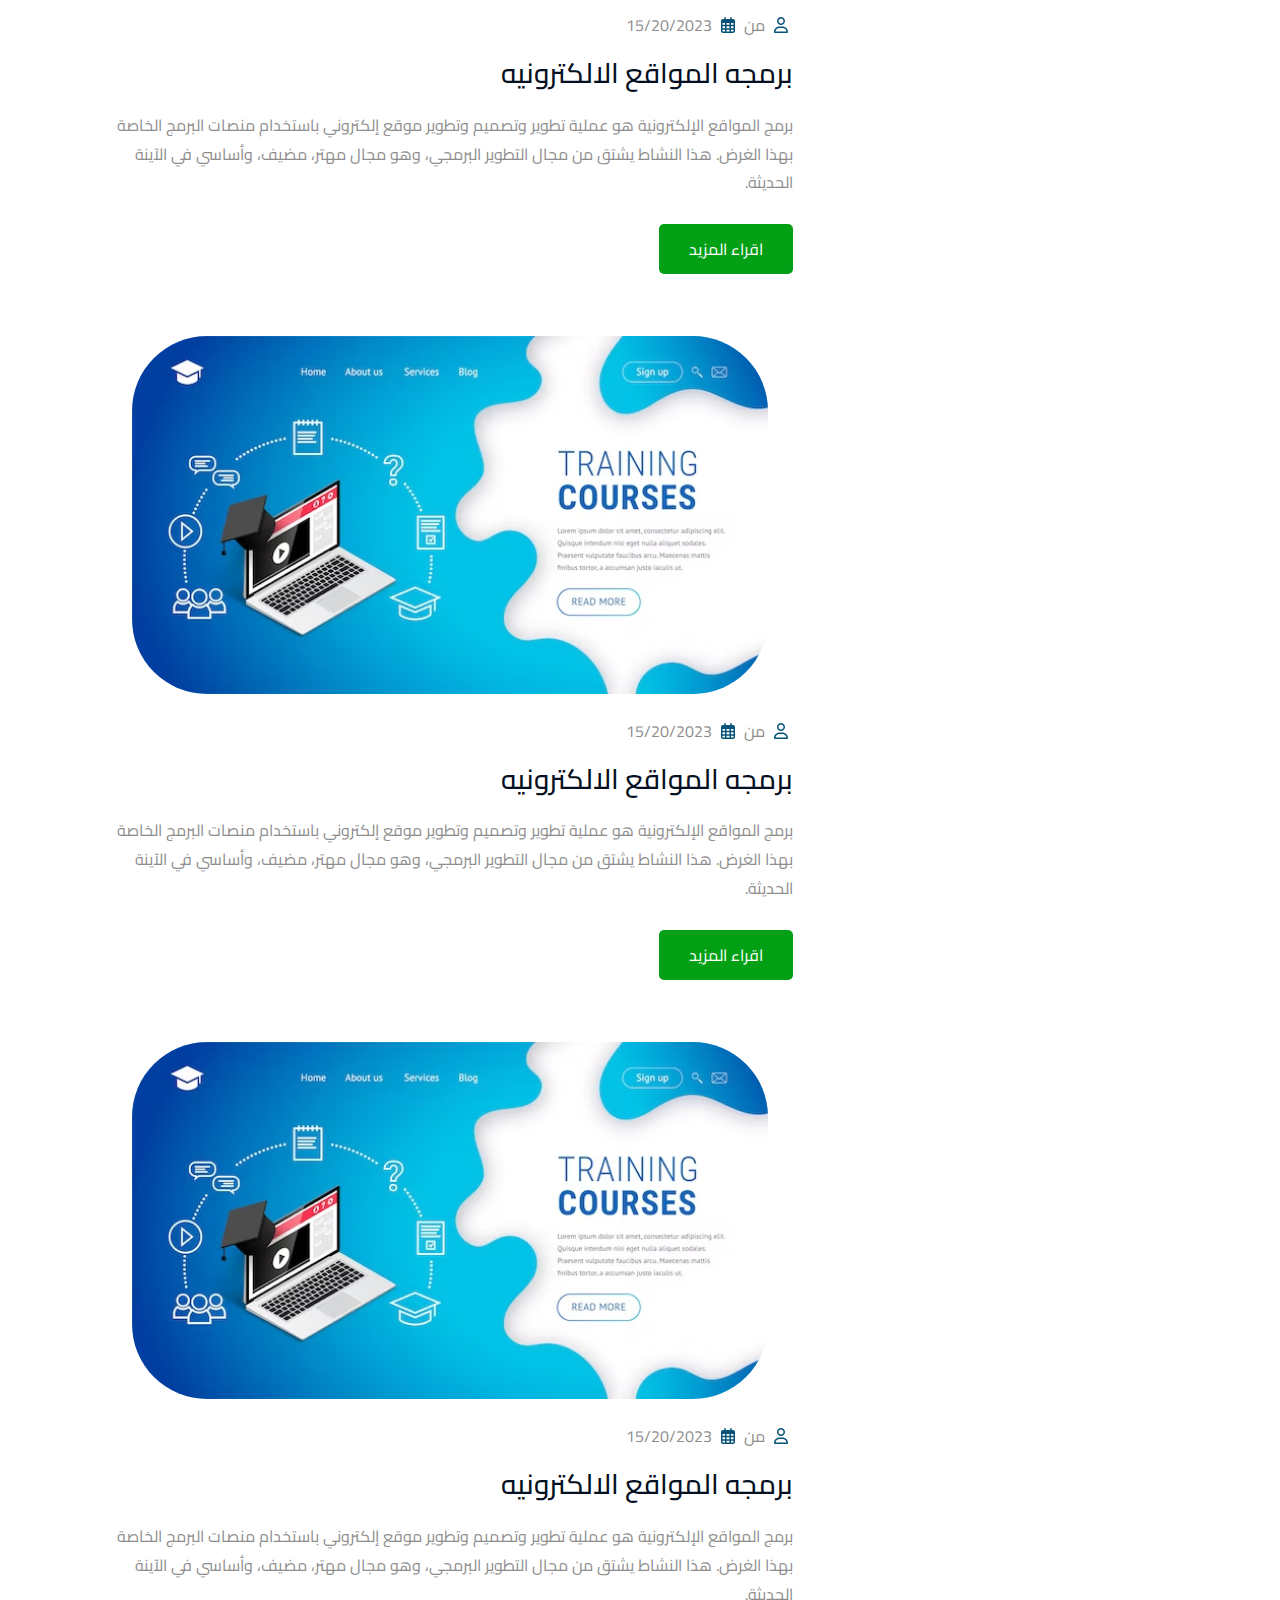
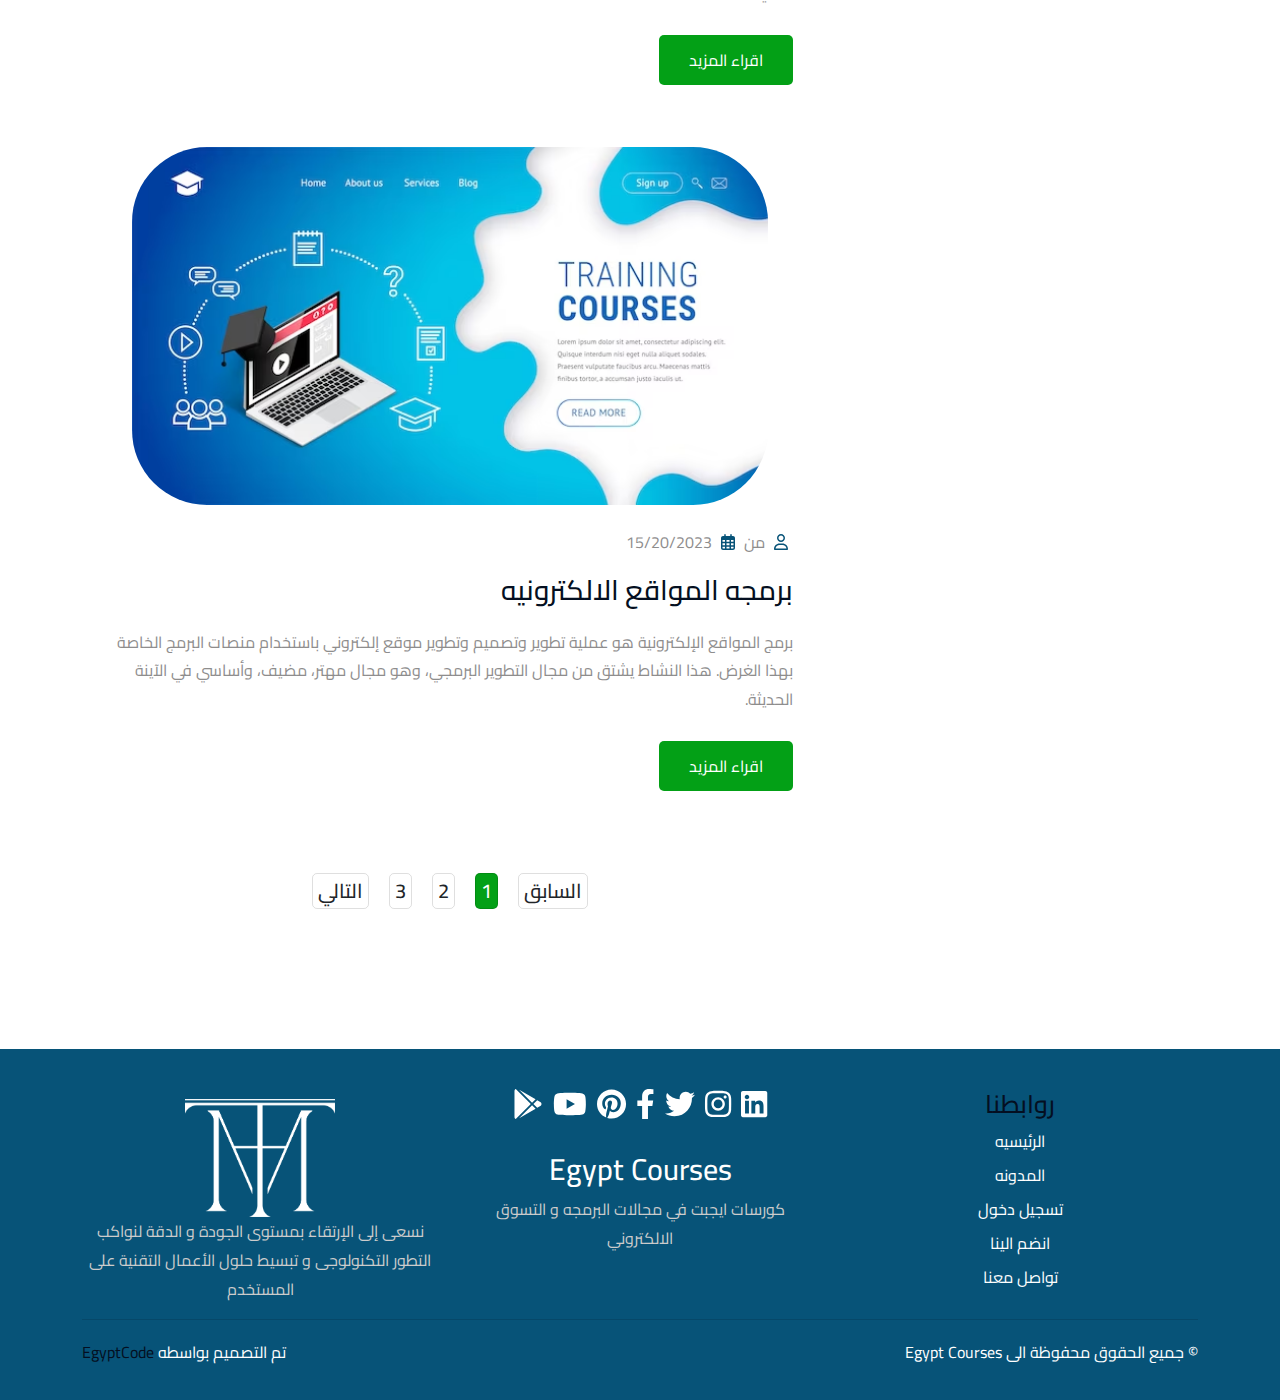
==== commit 22e78b0f: "Add files via upload" ====
--- a/blog.html
+++ b/blog.html
@@ -32,7 +32,7 @@
             كورسات
         </li>
         <a href="./logIn.html">تسجيل دخول </a>
-        <a href="./blog.html">المدونه</a>
+        <a href="./blog_catt.html">المدونه</a>
         <a href="./contact_us.html">تواصل معنا</a>
     </div>
 </div>
@@ -59,16 +59,7 @@
 <div class="row">
     <div class="col-lg-4 ">
         <div class="box">
-        <h3>الاقسام</h3>
-            <div class="catt">
-            <ul>
-                <li><a href="./blog.html">برمجه </a></li>
-                <li> <a href="./blog.html">الامن السيبراني</a> </li>
-                <li> <a href="./blog.html">تطبيقات الموبايل</a> </li>
-                <li> <a href="./blog.html">التصميم</a></li>
-                <li> <a href="./blog.html">التسويق الالكتروني</a></li>
-            </ul>
-            </div>
+
         </div>
 <hr>
 <hr>
@@ -202,8 +193,161 @@
 </section>
 
 
-
-
+<div class="sidbar" id="sidebar">
+    <div class="close" id="Courses_close">
+        <i class="fa-solid fa-circle-xmark"></i>
+    </div>
+    <ul>
+        <li> <a href="./products.html">البرمجه</a> </li>
+        <hr>
+        <li> <a href="./products.html">البرمجه</a> </li>
+        <hr>
+        <li> <a href="./products.html">البرمجه</a> </li>
+        <hr>
+        <li> <a href="./products.html">البرمجه</a> </li>
+        <hr>
+        <li> <a href="./products.html">البرمجه</a> </li>
+        <hr>
+        <li> <a href="./products.html">البرمجه</a> </li>
+        <hr>
+        <li> <a href="./products.html">البرمجه</a> </li>
+        <hr>
+        <li> <a href="./products.html">البرمجه</a> </li>
+        <hr>
+        <li> <a href="./products.html">البرمجه</a> </li>
+        <hr>
+        <li> <a href="./products.html">البرمجه</a> </li>
+        <hr>
+        <li> <a href="./products.html">البرمجه</a> </li>
+        <hr>
+        <li> <a href="./products.html">البرمجه</a> </li>
+        <hr>
+        <li> <a href="./products.html">البرمجه</a> </li>
+        <hr>
+        <li> <a href="./products.html">البرمجه</a> </li>
+        <hr>
+        <li> <a href="./products.html">البرمجه</a> </li>
+        <hr>
+        <li> <a href="./products.html">البرمجه</a> </li>
+        <hr>
+        <li> <a href="./products.html">البرمجه</a> </li>
+        <hr>
+        <li> <a href="./products.html">البرمجه</a> </li>
+        <hr>
+        <li> <a href="./products.html">البرمجه</a> </li>
+        <hr>
+        <li> <a href="./products.html">البرمجه</a> </li>
+        <hr>
+        <li> <a href="./products.html">البرمجه</a> </li>
+        <hr>
+        <li> <a href="./products.html">البرمجه</a> </li>
+        <hr>
+    </ul>
+</div>
+
+
+
+
+
+
+
+
+<div class="container_all_cart_sidbar">
+    <div class="cart_open_tool" id="cart_open_tool">
+        <i class="fa-solid fa-cart-shopping"></i>
+    </div>
+
+    <div class="cart_sidbar" id="cart_sidbar">
+
+        <div class="intro_CArt">
+            <h2>عربه التسوق</h2>
+            <div class="" id="close_cart">
+                <i class="fa-solid fa-xmark"></i>
+            </div>
+        </div>
+
+        <div class="row_In_Cart">
+            <div class="container">
+                <div class="row sm_style">
+                    <hr>
+                    <div class="col box_row_cart">
+                        <i class="fa-solid fa-trash-can"></i>
+                    </div>
+
+                    <div class="col box_row_cart">
+                        <h5>برمجه المواقع</h5>
+                    </div>
+                    <div class="col ">
+                        <h6 class="total_CArt">1900ج/م</h6>
+                    </div>
+
+                    <div class=" col ">
+                        <img src="./img/blog_2.jpg" alt="">
+                    </div>
+
+
+                    <hr>
+                </div>
+            </div>
+        </div>
+
+        <div class="row_In_Cart">
+            <div class="container">
+                <div class="row sm_style">
+                    <hr>
+                    <div class="col box_row_cart">
+                        <i class="fa-solid fa-trash-can"></i>
+                    </div>
+
+                    <div class="col box_row_cart">
+                        <h5>برمجه المواقع</h5>
+                    </div>
+                    <div class="col ">
+                        <h6 class="total_CArt">1900ج/م</h6>
+                    </div>
+
+                    <div class=" col ">
+                        <img src="./img/blog_2.jpg" alt="">
+                    </div>
+
+
+                    <hr>
+                </div>
+            </div>
+        </div>
+
+        <div class="row_In_Cart">
+            <div class="container">
+                <div class="row sm_style">
+                    <hr>
+                    <div class="col box_row_cart">
+                        <i class="fa-solid fa-trash-can"></i>
+                    </div>
+
+                    <div class="col box_row_cart">
+                        <h5>برمجه المواقع</h5>
+                    </div>
+                    <div class="col ">
+                        <h6 class="total_CArt">1900ج/م</h6>
+                    </div>
+
+                    <div class=" col ">
+                        <img src="./img/blog_2.jpg" alt="">
+                    </div>
+
+
+                    <hr>
+                </div>
+            </div>
+        </div>
+
+
+
+
+        <a class="add-to-cart mb-3 text-center" href="./Cart.html"> عربه التسوق </a>
+
+    </div>
+</div>
 
 <!-- footer -->
 <footer class="footer">
--- a/css/main.css
+++ b/css/main.css
@@ -302,6 +302,9 @@
   justify-content: center;
   text-align: center;
   z-index: 1;
+  animation-name: tranzs;
+  animation-duration: 10s;
+  animation-iteration-count: 1;
 }
 .S1_home::after{
   content: '';
@@ -330,6 +333,19 @@
   background-color: var(--btnColor);
   padding: 10px 30px ;
   border-radius: 5px;
+}
+@keyframes tranzs {
+  0% {
+    background-size: 100%;
+  }
+
+  50% {
+    background-size: 120%;
+  }
+
+  100% {
+    background-size: 140%;
+  }
 }
 /* intro */
 .intro {
@@ -439,9 +455,11 @@
 }
 .S5_home .box{
   padding: 30px;
-  border: 2px solid var(--btnColor);
-  border-radius: 5px;
-  text-align: center;
+  border-radius: 5px;
+  display: flex;
+  flex-direction: column;
+  align-items: center;
+  justify-content: center;
 }
 .S5_home .box h4{
   color: var(--btnColor);
@@ -456,6 +474,7 @@
   display: block;
   font-weight: 600;
   font-size: 22px;
+  margin-bottom: 40px;
 }
 .S5_home .box a{
   padding: 10px 30px;
@@ -464,8 +483,7 @@
   border-radius: 5px;
   color: var(--body_bgColor);
   transition: all ease-in .3s;
-  display: block;
-  margin: 20px 0;
+  text-align: center;
 }
 .S5_home .box a:hover{
   background-color: transparent;
@@ -1097,20 +1115,50 @@
 .cart_page_contant{
   padding: 20px 0 ;
 }
-
-
-
-
-
-
-
-
-
-
-
-
-
-
+/* blog_catt */
+.blog_catt img{
+  border-radius: 5px !important ;
+  width: 100%;
+  padding: 0 !important;
+  margin-bottom: 20px;
+
+}
+.blog_catt .blog_box{
+  padding: 0;
+  margin: 40px 0;
+  text-align: center;
+}
+.owl-nav{
+  text-align: center;
+}
+.owl-nav .owl-prev ,.owl-nav .owl-next{
+  padding: 5px ;
+  border-radius: 5px;
+  background-color: var(--Secondary-color);
+  color: var(--body_bgColor);
+  margin-left: 10px;
+}
+/* products */
+.products{
+  padding: 70px 0;
+}
+.products img{
+  height: 200px !important;
+  border-radius: 5px;
+}
+.products h3{
+  margin: 20px 0;
+  margin-bottom: 30px;
+}
+.products a{
+  padding: 10px 30px;
+  background-color: var(--btnColor);
+  color: var(--body_bgColor);
+  border-radius: 5px;
+}
+.products .box{
+  padding: 25px;
+}
  /* media */
  @media screen and (min-width:1px) and (max-width:767px){
   h1 {
